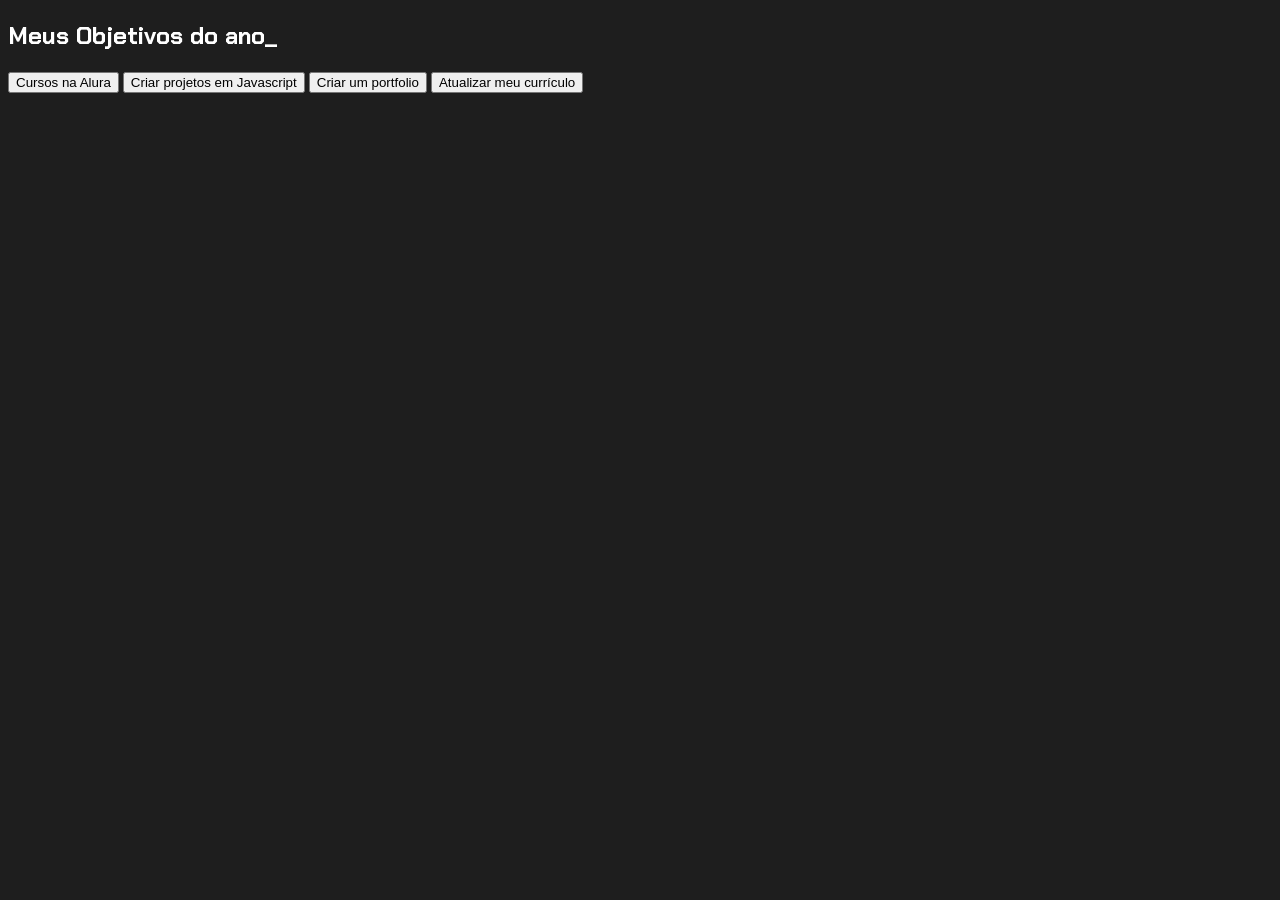
==== index.html @ 4d1a5f02 "." ====
<!DOCTYPE html>
<html lang="pt-br">
<head>
    <link rel="stylesheet" href="style.css">
    <meta charset="UTF-8">
    <meta http-equiv="X-UA-Compatible" content="IE=edge">
    <meta name="viewport" content="width=device-width, initial-scale=1.0">
    <title>meu objetivos do ano</title>
</head>
<body>
    <section class="conteudo-principal">
        <h2 class="titulo-principal">Meus Objetivos do ano_</h2>
<div class="botoes">
        <button class="botao">Cursos na Alura</button>
        <button class="botao">Criar projetos em Javascript</button>
        <button class="botao">Criar um portfolio</button>
        <button class="botao">Atualizar meu currículo</button>
 </div>
</section>

</body>
</html>
---- style.css ----
@import url('https://fonts.googleapis.com/css2?family=Chakra+Petch:wght@400;700&display=swap');
:root {
    --cor-de-fundo: #1E1E1E;
    --verde: #6FFF57;
    --branco: #FFFFFF;
    --botao-ativo: #3A375E;
    --botao-inativo: rgba(58, 55, 94, 0.5);
    --texto-fundo: rgba(58, 55, 94, 0.3);
}
body {
    background-color: var(--cor-de-fundo);
    color: var(--branco);
    font-family: 'Chakra Petch', sans-serif;
}
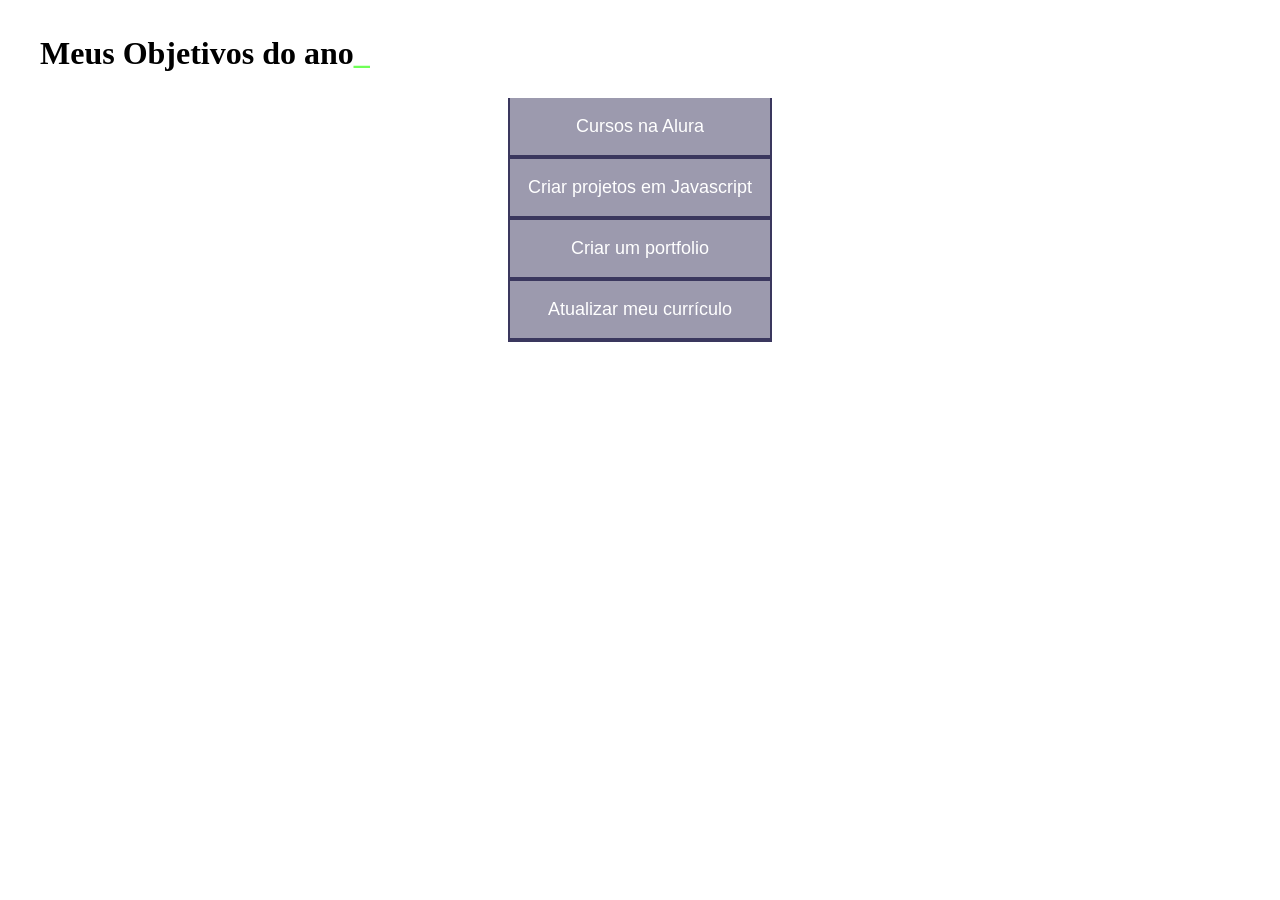
==== commit 627d116e: "." ====
--- a/index.html
+++ b/index.html
@@ -9,7 +9,8 @@
 </head>
 <body>
     <section class="conteudo-principal">
-        <h2 class="titulo-principal">Meus Objetivos do ano_</h2>
+        <h2 class="titulo-principal">Meus Objetivos do ano<span>_</span></h2>
+
 <div class="botoes">
         <button class="botao">Cursos na Alura</button>
         <button class="botao">Criar projetos em Javascript</button>
--- a/style.css
+++ b/style.css
@@ -7,8 +7,35 @@
     --botao-inativo: rgba(58, 55, 94, 0.5);
     --texto-fundo: rgba(58, 55, 94, 0.3);
 }
-body {
-    background-color: var(--cor-de-fundo);
+.conteudo-principal {
+    display: flex;
+    flex-direction: column;
+    justify-content: center;
+    align-items: center;
+    max-width: 1200px;
+    width: 100%;
+    margin: 0 auto;
+}
+.titulo-principal {
+    text-align: left;
+    width: 100%;
+    font-size: 32px;
+}
+.titulo-principal span {
+    color: var(--verde);
+}
+.botao {
+    font-family: "Crakra Petch", sans-serif;
+    background-color: var(--botao-inativo);
     color: var(--branco);
-    font-family: 'Chakra Petch', sans-serif;
+    display: flex;
+    justify-content: center;
+    padding: 1em;
+    font-size: 18px;
+    align-items: center;
+    width: 100%;
+    border-bottom: 4px solid var(--botao-ativo); 
+    border-left: 2px solid var(--botao-ativo); 
+    border-right: 2px solid var(--botao-ativo); 
+    border-top: none;
 }
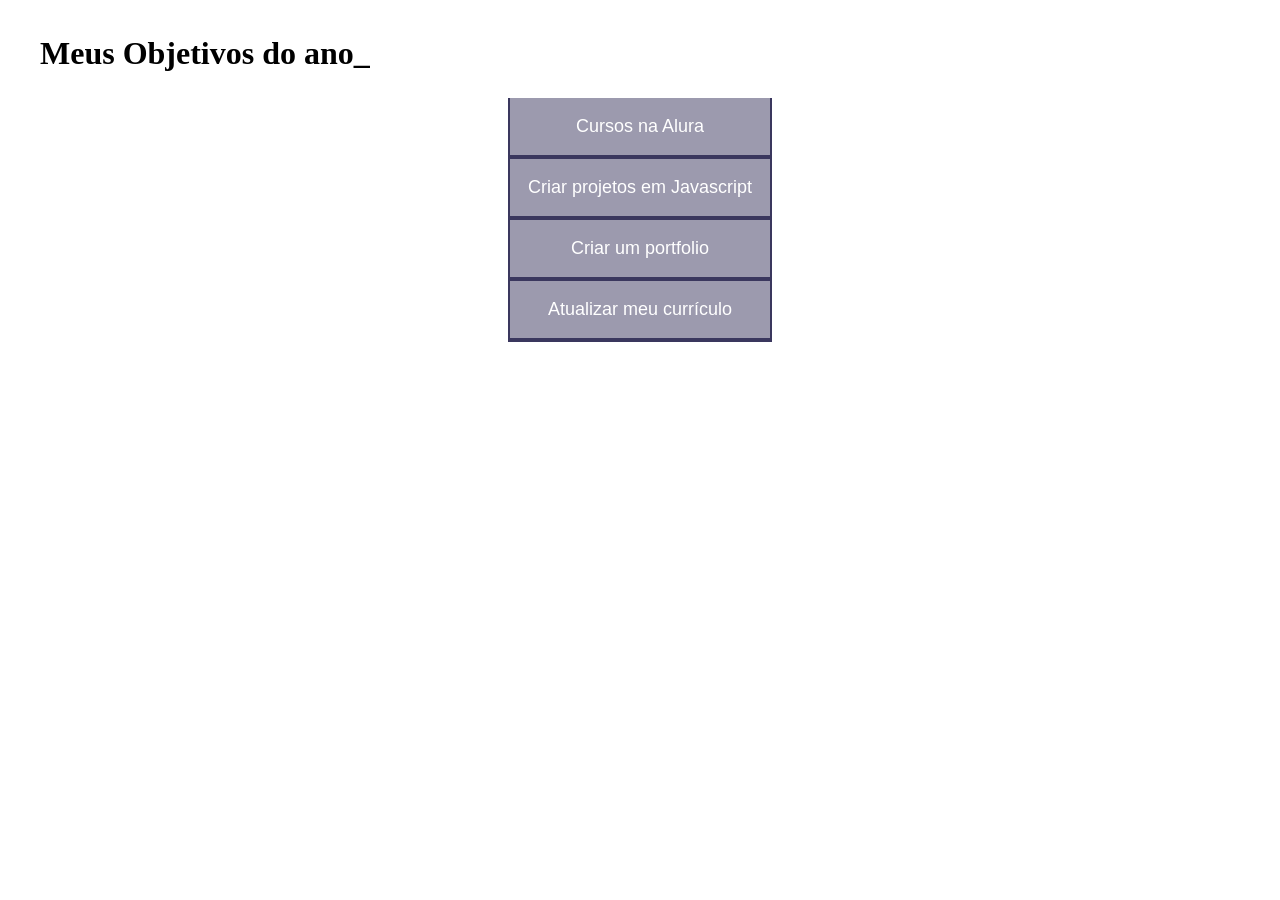
==== commit f0ea3096: "." ====
--- a/index.html
+++ b/index.html
@@ -9,8 +9,7 @@
 </head>
 <body>
     <section class="conteudo-principal">
-        <h2 class="titulo-principal">Meus Objetivos do ano<span>_</span></h2>
-
+        <h2 class="titulo-principal">Meus Objetivos do ano_</h2>
 <div class="botoes">
         <button class="botao">Cursos na Alura</button>
         <button class="botao">Criar projetos em Javascript</button>
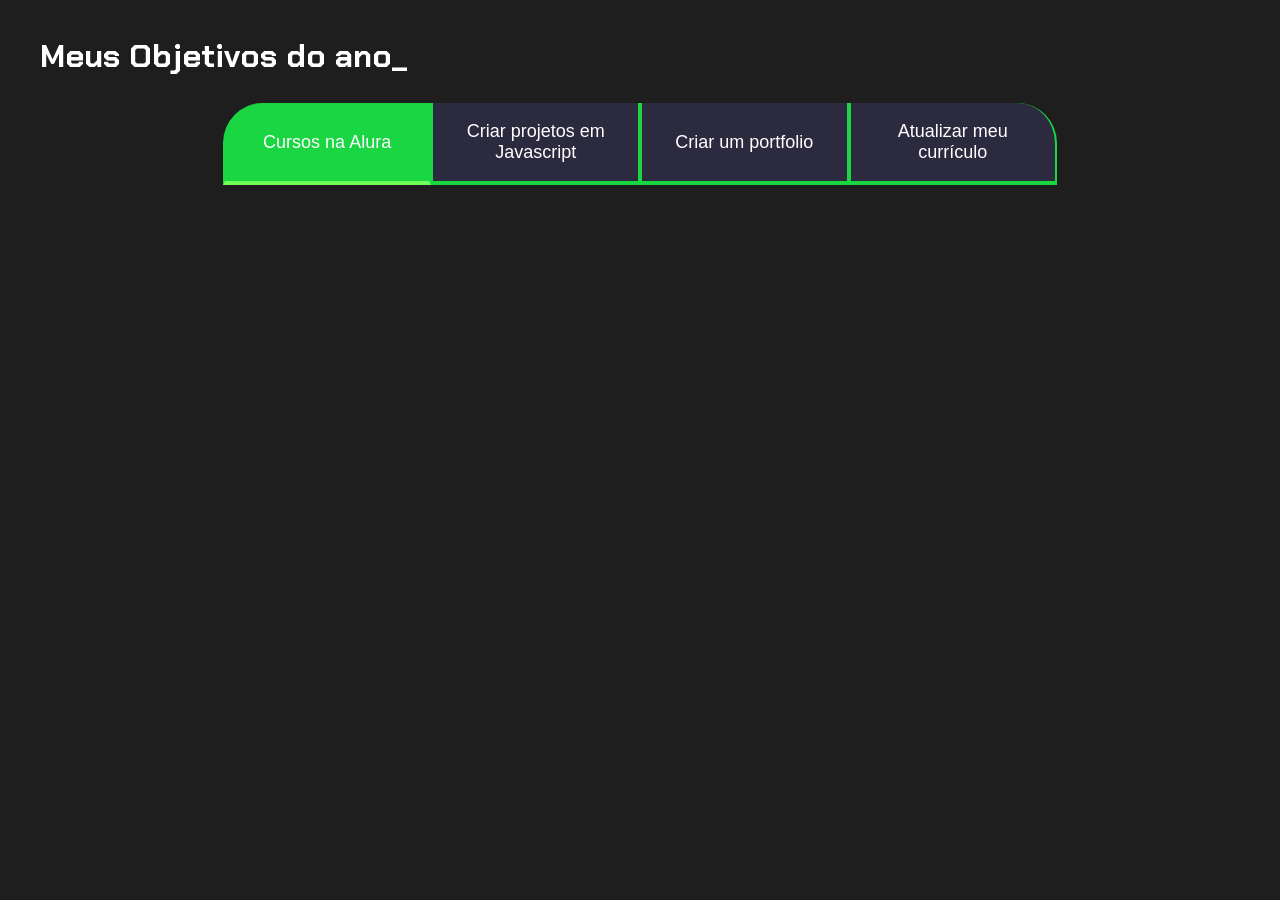
==== commit 1efaab8f: "." ====
--- a/index.html
+++ b/index.html
@@ -11,12 +11,10 @@
     <section class="conteudo-principal">
         <h2 class="titulo-principal">Meus Objetivos do ano_</h2>
 <div class="botoes">
-        <button class="botao">Cursos na Alura</button>
+        <button class="botao ativo">Cursos na Alura</button>
         <button class="botao">Criar projetos em Javascript</button>
         <button class="botao">Criar um portfolio</button>
         <button class="botao">Atualizar meu currículo</button>
  </div>
-</section>
-
 </body>
 </html>
--- a/style.css
+++ b/style.css
@@ -1,41 +1,115 @@
 @import url('https://fonts.googleapis.com/css2?family=Chakra+Petch:wght@400;700&display=swap');
-:root {
-    --cor-de-fundo: #1E1E1E;
-    --verde: #6FFF57;
-    --branco: #FFFFFF;
-    --botao-ativo: #3A375E;
-    --botao-inativo: rgba(58, 55, 94, 0.5);
-    --texto-fundo: rgba(58, 55, 94, 0.3);
-}
-.conteudo-principal {
-    display: flex;
-    flex-direction: column;
-    justify-content: center;
-    align-items: center;
-    max-width: 1200px;
-    width: 100%;
-    margin: 0 auto;
-}
-.titulo-principal {
-    text-align: left;
-    width: 100%;
-    font-size: 32px;
-}
-.titulo-principal span {
-    color: var(--verde);
-}
-.botao {
-    font-family: "Crakra Petch", sans-serif;
-    background-color: var(--botao-inativo);
-    color: var(--branco);
-    display: flex;
-    justify-content: center;
-    padding: 1em;
-    font-size: 18px;
-    align-items: center;
-    width: 100%;
-    border-bottom: 4px solid var(--botao-ativo); 
-    border-left: 2px solid var(--botao-ativo); 
-    border-right: 2px solid var(--botao-ativo); 
-    border-top: none;
-}
+    :root {
+        --cor-de-fundo: #1E1E1E;
+        --verde: #6FFF57;
+        --branco: #FFFFFF;
+        --botao-ativo: #1bd643;
+        --botao-inativo: rgba(58, 55, 94, 0.5);
+        --texto-fundo: rgba(58, 55, 94, 0.3);
+    }
+    
+    body {
+        background-color: var(--cor-de-fundo);
+        color: var(--branco);
+        font-family: 'Chakra Petch', sans-serif;
+    }
+    
+    .conteudo-principal {
+        display: flex;
+        flex-direction: column;
+        justify-content: center;
+        align-items: center;
+        max-width: 1200px;
+        width: 100%;
+        margin: 0 auto;
+    }
+    
+    .titulo-principal {
+        text-align: left;
+        width: 100%;
+        font-size: 32px;
+    }
+    
+    .titulo-principal span {
+        color: var(--verde);
+    }
+    
+    .botao {
+        font-family: "Crakra Petch", sans-serif;
+        background-color: var(--botao-inativo);
+        color: var(--branco);
+        display: flex;
+        justify-content: center;
+        padding: 1em;
+        font-size: 18px;
+        align-items: center;
+        width: 100%;
+        border-bottom: 4px solid var(--botao-ativo); 
+        border-left: 2px solid var(--botao-ativo); 
+        border-right: 2px solid var(--botao-ativo); 
+        border-top: none;
+    }
+    
+    .botoes {
+        display: block;
+    }
+    .ativo{
+        background-color: var(--botao-ativo);
+        border-bottom: 4px solid var(--verde);
+    }
+    
+
+
+
+
+
+
+
+
+
+
+
+
+
+
+
+
+
+
+
+
+
+
+
+
+
+
+
+
+
+
+
+
+
+
+    @media screen and (min-width: 768px) {
+        .botoes 
+            display: flex;
+        }
+    
+        .botao:first-child {
+            border-radius: 40px 40px 0 0;
+        }
+        @media screen and (min-width: 768px) {
+            .botoes {
+                display: flex;
+            }
+        
+            .botao:first-child {
+                border-radius: 40px 0 0 0;
+            }
+        
+            .botao:last-child {
+                border-radius: 0 40px 0 0;
+            }
+        }
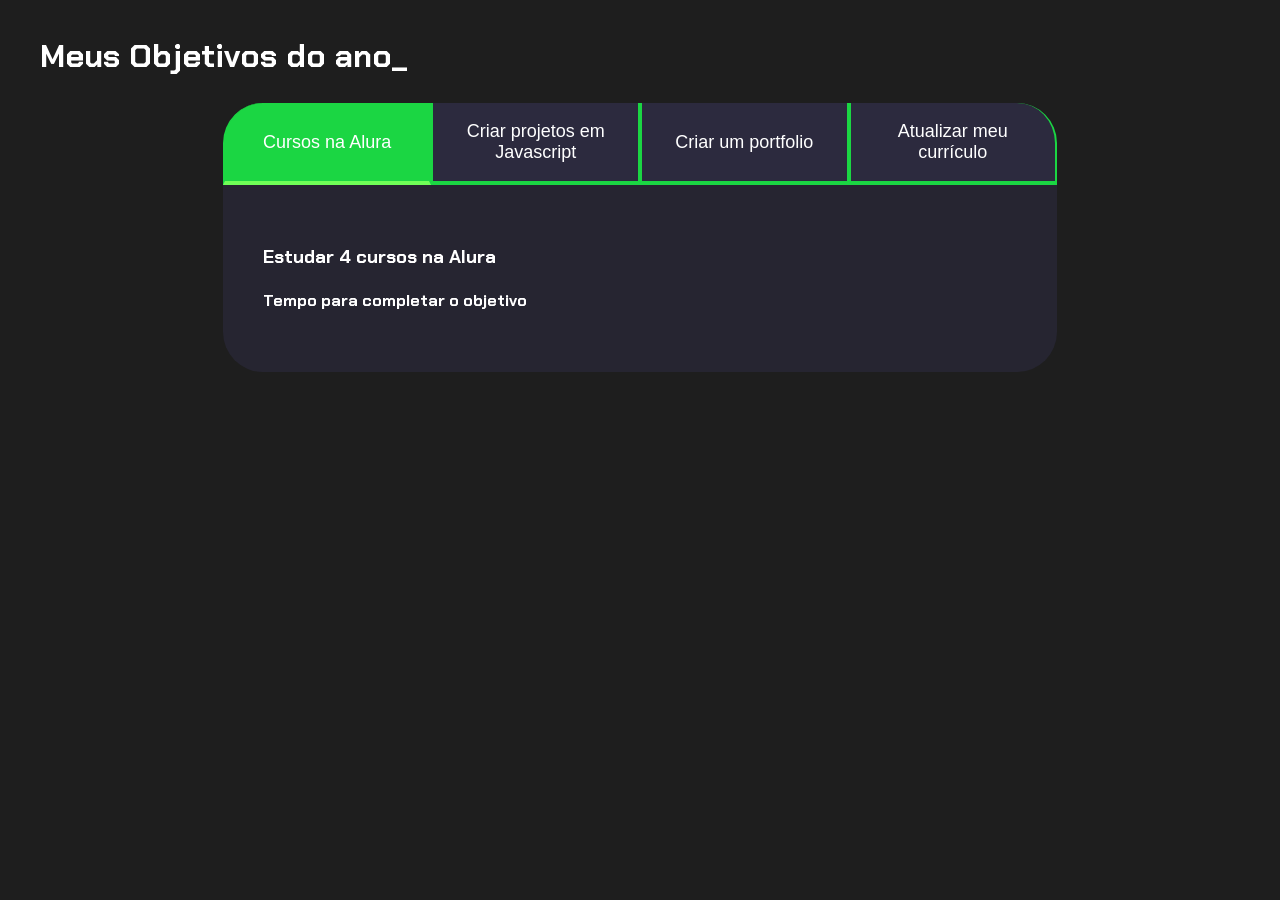
==== commit beb4d62a: "." ====
--- a/index.html
+++ b/index.html
@@ -10,11 +10,36 @@
 <body>
     <section class="conteudo-principal">
         <h2 class="titulo-principal">Meus Objetivos do ano_</h2>
-<div class="botoes">
-        <button class="botao ativo">Cursos na Alura</button>
-        <button class="botao">Criar projetos em Javascript</button>
-        <button class="botao">Criar um portfolio</button>
-        <button class="botao">Atualizar meu currículo</button>
- </div>
+        <div class="conteudo">
+            <div class="botoes">
+                <button class="botao ativo">Cursos na Alura</button>
+                <button class="botao">Criar projetos em Javascript</button>
+                <button class="botao">Criar um portfolio</button>
+                <button class="botao">Atualizar meu currículo</button>
+            </div>
+            <div class="abas-textos">
+                <div class="aba-conteudo ativo">
+                    <h3 class="aba-conteudo-titulo-principal">Estudar 4 cursos na Alura</h3>
+                    <h4 class="aba-conteudo-titulo-secundario">Tempo para completar o objetivo</h4>
+                </div>
+                <div class="aba-conteudo">
+                    <h3 class="aba-conteudo-titulo-principal">Criar 5 projetos em Javascript</h3>
+                    <h4 class="aba-conteudo-titulo-secundario">Tempo para completar o objetivo</h4>
+                </div>
+                <div class="aba-conteudo">
+                    <h3 class="aba-conteudo-titulo-principal">Criar um portfolio com os meus 3 melhores projetos</h3>
+                    <h4 class="aba-conteudo-titulo-secundario">Tempo para completar o objetivo</h4>
+                </div>
+                <div class="aba-conteudo">
+                    <h3 class="aba-conteudo-titulo-principal">Atualizar meu curriculo com os certificados da Alura</h3>
+                    <h4 class="aba-conteudo-titulo-secundario">Tempo para completar o objetivo</h4>
+                </div>
+            </div>
+        </div>
+        
+
+
+ <script src="main.js"></script>
+
 </body>
 </html>
--- a/style.css
+++ b/style.css
@@ -53,11 +53,23 @@
     .botoes {
         display: block;
     }
-    .ativo{
+    .botao.ativo{
         background-color: var(--botao-ativo);
         border-bottom: 4px solid var(--verde);
     }
     
+    .abas-textos{
+        background-color: var(--texto-fundo);
+        padding: 40px;
+        border-radius: 0 0 40px 40px;
+    }
+    .aba-conteudo.ativo{
+        display:block;   
+    }
+    .aba-conteudo{
+        display: none;
+    }
+        
 
 
 
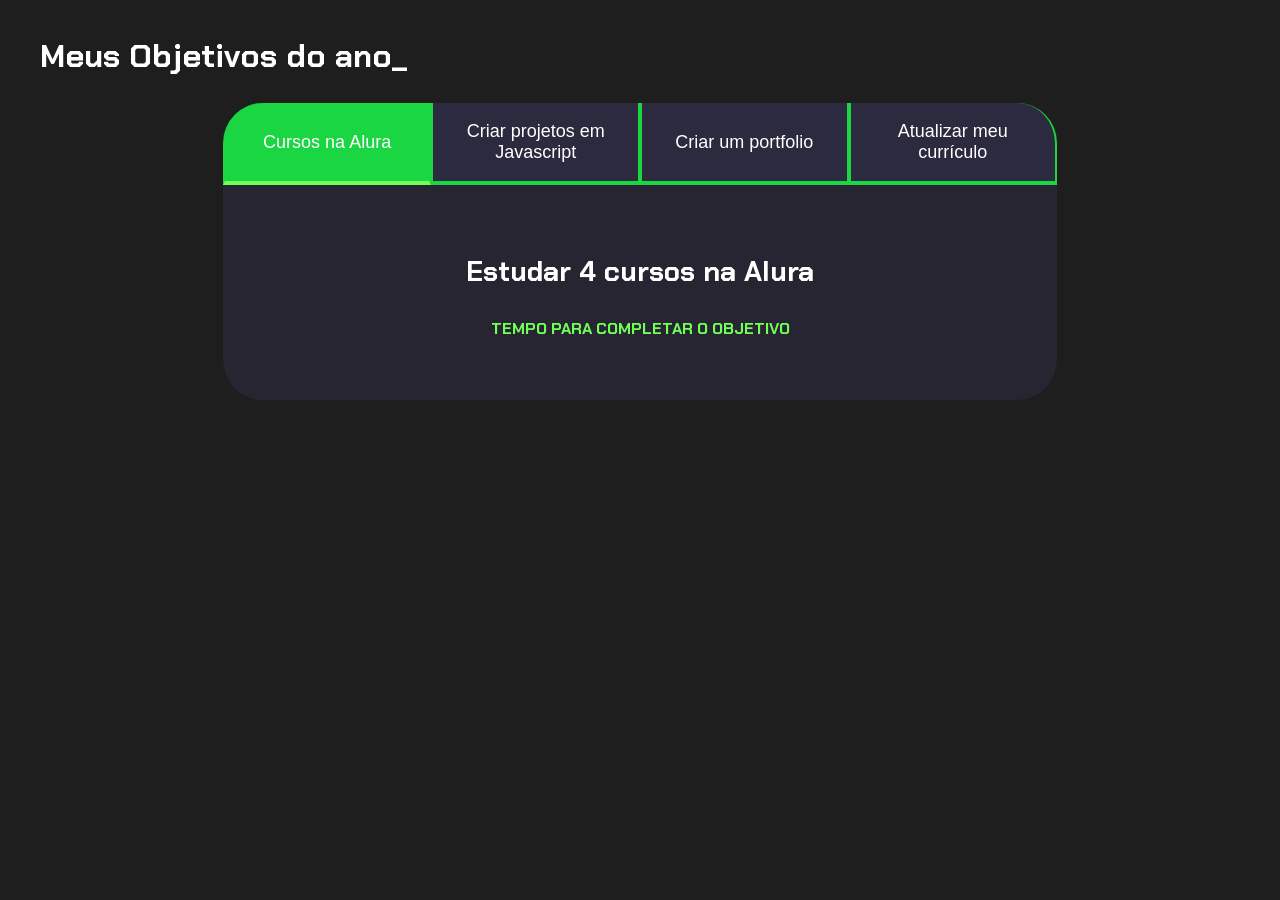
==== commit f3c9ab6c: "." ====
--- a/index.html
+++ b/index.html
@@ -21,18 +21,22 @@
                 <div class="aba-conteudo ativo">
                     <h3 class="aba-conteudo-titulo-principal">Estudar 4 cursos na Alura</h3>
                     <h4 class="aba-conteudo-titulo-secundario">Tempo para completar o objetivo</h4>
+                    <div class="contador"></div>
                 </div>
                 <div class="aba-conteudo">
                     <h3 class="aba-conteudo-titulo-principal">Criar 5 projetos em Javascript</h3>
                     <h4 class="aba-conteudo-titulo-secundario">Tempo para completar o objetivo</h4>
+                    <div class="contador"></div>
                 </div>
                 <div class="aba-conteudo">
                     <h3 class="aba-conteudo-titulo-principal">Criar um portfolio com os meus 3 melhores projetos</h3>
                     <h4 class="aba-conteudo-titulo-secundario">Tempo para completar o objetivo</h4>
+                    <div class="contador"></div>
                 </div>
                 <div class="aba-conteudo">
                     <h3 class="aba-conteudo-titulo-principal">Atualizar meu curriculo com os certificados da Alura</h3>
                     <h4 class="aba-conteudo-titulo-secundario">Tempo para completar o objetivo</h4>
+                    <div class="contador"></div>
                 </div>
             </div>
         </div>
--- a/style.css
+++ b/style.css
@@ -69,7 +69,16 @@
     .aba-conteudo{
         display: none;
     }
-        
+    .aba-conteudo-titulo-principal{
+        font-size: 28px;
+        text-align: center;
+    }
+    .aba-conteudo-titulo-secundario{
+        text-align: center;
+        color: var(--verde);
+        text-transform: uppercase;
+    }
+            
 
 
 
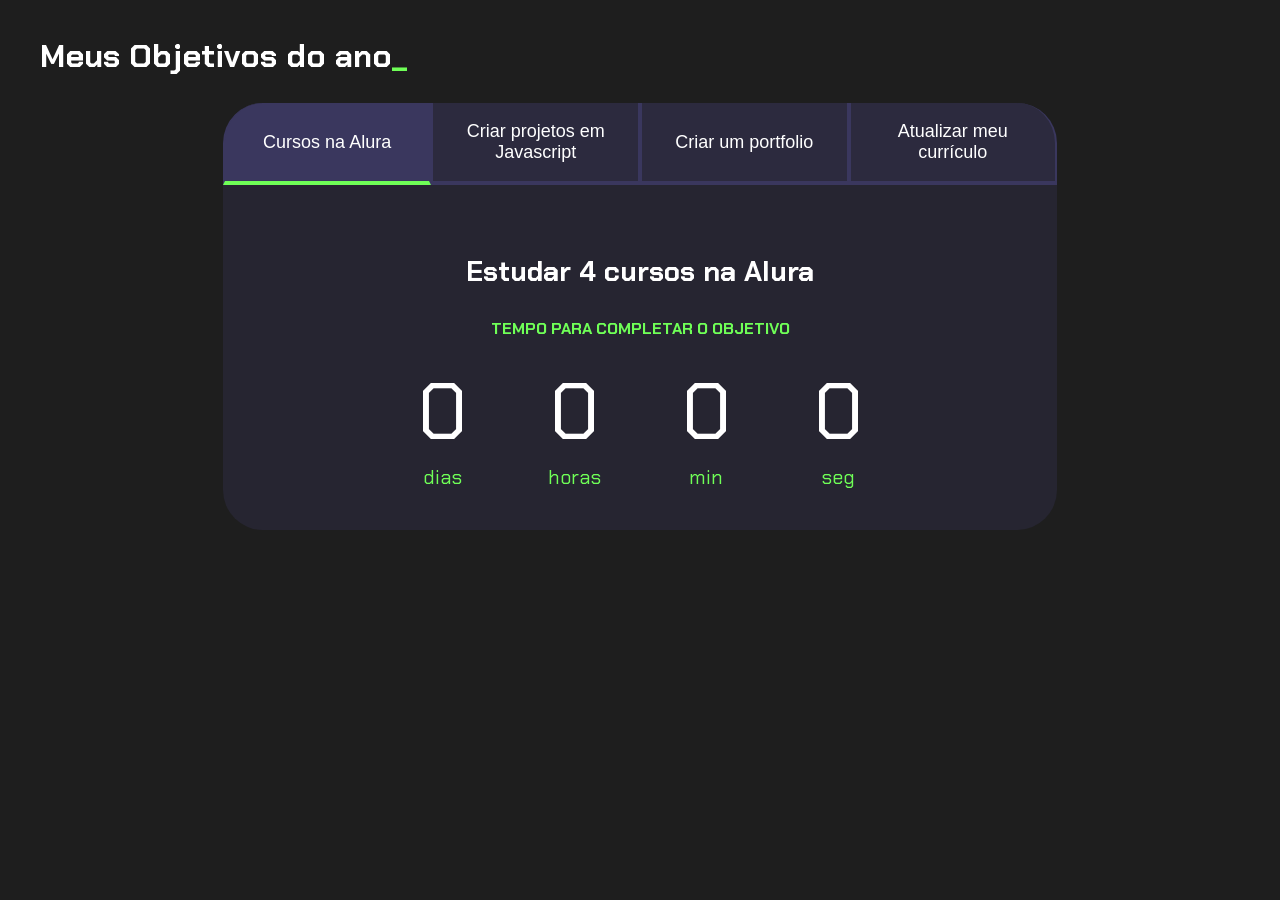
==== commit a324af39: "." ====
--- a/index.html
+++ b/index.html
@@ -1,15 +1,17 @@
 <!DOCTYPE html>
 <html lang="pt-br">
 <head>
-    <link rel="stylesheet" href="style.css">
     <meta charset="UTF-8">
     <meta http-equiv="X-UA-Compatible" content="IE=edge">
     <meta name="viewport" content="width=device-width, initial-scale=1.0">
-    <title>meu objetivos do ano</title>
+    <title>Meus objetivos do ano</title>
+    <link rel="stylesheet" href="style.css">
+
 </head>
 <body>
+
     <section class="conteudo-principal">
-        <h2 class="titulo-principal">Meus Objetivos do ano_</h2>
+        <h2 class="titulo-principal">Meus Objetivos do ano<span>_</span></h2>
         <div class="conteudo">
             <div class="botoes">
                 <button class="botao ativo">Cursos na Alura</button>
@@ -21,29 +23,104 @@
                 <div class="aba-conteudo ativo">
                     <h3 class="aba-conteudo-titulo-principal">Estudar 4 cursos na Alura</h3>
                     <h4 class="aba-conteudo-titulo-secundario">Tempo para completar o objetivo</h4>
-                    <div class="contador"></div>
+                    <div class="contador">
+                        <div class="contador-digito">
+                            <p class="contador-digito-numero" id="dias0">7</p>
+                            <p class="contador-digito-texto">dias</p>
+                        </div>
+                        <div class="contador-digito">
+                            <p class="contador-digito-numero" id="horas0">7</p>
+                            <p class="contador-digito-texto">horas</p>
+                        </div>
+                        <div class="contador-digito">
+                            <p class="contador-digito-numero" id="min0">7</p>
+                            <p class="contador-digito-texto">min</p>
+                        </div>
+                        <div class="contador-digito">
+                            <p class="contador-digito-numero" id="seg0">7</p>
+                            <p class="contador-digito-texto">seg</p>
+                        </div>
+                    </div>
                 </div>
                 <div class="aba-conteudo">
                     <h3 class="aba-conteudo-titulo-principal">Criar 5 projetos em Javascript</h3>
                     <h4 class="aba-conteudo-titulo-secundario">Tempo para completar o objetivo</h4>
-                    <div class="contador"></div>
+                    <div class="contador">
+                        <div class="contador-digito">
+                            <p class="contador-digito-numero" id="dias1">7</p>
+                            <p class="contador-digito-texto">dias</p>
+                        </div>
+                        <div class="contador-digito">
+                            <p class="contador-digito-numero" id="horas1">7</p>
+                            <p class="contador-digito-texto">horas</p>
+                        </div>
+                        <div class="contador-digito">
+                            <p class="contador-digito-numero" id="min1">7</p>
+                            <p class="contador-digito-texto">min</p>
+                        </div>
+                        <div class="contador-digito">
+                            <p class="contador-digito-numero" id="seg1">7</p>
+                            <p class="contador-digito-texto">seg</p>
+                        </div>
+                    </div>
                 </div>
                 <div class="aba-conteudo">
                     <h3 class="aba-conteudo-titulo-principal">Criar um portfolio com os meus 3 melhores projetos</h3>
                     <h4 class="aba-conteudo-titulo-secundario">Tempo para completar o objetivo</h4>
-                    <div class="contador"></div>
+                    <div class="contador">
+                        <div class="contador-digito">
+                            <p class="contador-digito-numero" id="dias2">7</p>
+                            <p class="contador-digito-texto">dias</p>
+                        </div>
+                        <div class="contador-digito">
+                            <p class="contador-digito-numero" id="horas2">7</p>
+                            <p class="contador-digito-texto">horas</p>
+                        </div>
+                        <div class="contador-digito">
+                            <p class="contador-digito-numero" id="min2">7</p>
+                            <p class="contador-digito-texto">min</p>
+                        </div>
+                        <div class="contador-digito">
+                            <p class="contador-digito-numero" id="seg2">7</p>
+                            <p class="contador-digito-texto">seg</p>
+                        </div>
+                    </div>
                 </div>
                 <div class="aba-conteudo">
                     <h3 class="aba-conteudo-titulo-principal">Atualizar meu curriculo com os certificados da Alura</h3>
                     <h4 class="aba-conteudo-titulo-secundario">Tempo para completar o objetivo</h4>
-                    <div class="contador"></div>
+                    <div class="contador">
+                        <div class="contador-digito">
+                            <p class="contador-digito-numero" id="dias3">7</p>
+                            <p class="contador-digito-texto">dias</p>
+                        </div>
+                        <div class="contador-digito">
+                            <p class="contador-digito-numero" id="horas3">7</p>
+                            <p class="contador-digito-texto">horas</p>
+                        </div>
+                        <div class="contador-digito">
+                            <p class="contador-digito-numero" id="min3">7</p>
+                            <p class="contador-digito-texto">min</p>
+                        </div>
+                        <div class="contador-digito">
+                            <p class="contador-digito-numero" id="seg3">7</p>
+                            <p class="contador-digito-texto">seg</p>
+                        </div>
+                    </div>
                 </div>
+                
             </div>
         </div>
         
+    
 
 
- <script src="main.js"></script>
+</section>
 
+   
+
+
+
+<script src="main.js"></script>
 </body>
-</html>
+</html>
--- a/style.css
+++ b/style.css
@@ -1,136 +1,123 @@
 @import url('https://fonts.googleapis.com/css2?family=Chakra+Petch:wght@400;700&display=swap');
-    :root {
-        --cor-de-fundo: #1E1E1E;
-        --verde: #6FFF57;
-        --branco: #FFFFFF;
-        --botao-ativo: #1bd643;
-        --botao-inativo: rgba(58, 55, 94, 0.5);
-        --texto-fundo: rgba(58, 55, 94, 0.3);
+:root {
+    --cor-de-fundo: #1E1E1E;
+    --verde: #6FFF57;
+    --branco: #FFFFFF;
+    --botao-ativo: #3A375E;
+    --botao-inativo: rgba(58, 55, 94, 0.5);
+    --texto-fundo: rgba(58, 55, 94, 0.3);
+}
+body {
+    background-color: var(--cor-de-fundo);
+    color: var(--branco);
+    font-family: 'Chakra Petch', sans-serif;
+}
+.conteudo-principal {
+    display: flex;
+    flex-direction: column;
+    justify-content: center;
+    align-items: center;
+    max-width: 1200px;
+    width: 100%;
+    margin: 0 auto;
+}
+
+.titulo-principal {
+    text-align: left;
+    width: 100%;
+    font-size: 32px;
+}
+.titulo-principal span {
+    color: var(--verde);
+}
+
+.botao {
+    font-family: "Crakra Petch", sans-serif;
+    background-color: var(--botao-inativo);
+    color: var(--branco);
+    display: flex;
+    justify-content: center;
+    padding: 1em;
+    font-size: 18px;
+    align-items: center;
+    width: 100%;
+    border-bottom: 4px solid var(--botao-ativo); 
+    border-left: 2px solid var(--botao-ativo); 
+    border-right: 2px solid var(--botao-ativo); 
+    border-top: none;
+}
+.botoes {
+    display: block;
+}
+
+.botao:first-child {
+    border-radius: 40px 40px 0 0;
+}
+@media screen and (min-width: 768px) {
+    .botoes {
+        display: flex;
     }
-    
-    body {
-        background-color: var(--cor-de-fundo);
-        color: var(--branco);
-        font-family: 'Chakra Petch', sans-serif;
+
+    .botao:first-child {
+        border-radius: 40px 0 0 0;
     }
-    
-    .conteudo-principal {
-        display: flex;
-        flex-direction: column;
-        justify-content: center;
-        align-items: center;
-        max-width: 1200px;
-        width: 100%;
-        margin: 0 auto;
+
+    .botao:last-child {
+        border-radius: 0 40px 0 0;
     }
-    
-    .titulo-principal {
-        text-align: left;
-        width: 100%;
-        font-size: 32px;
-    }
-    
-    .titulo-principal span {
-        color: var(--verde);
-    }
-    
-    .botao {
-        font-family: "Crakra Petch", sans-serif;
-        background-color: var(--botao-inativo);
-        color: var(--branco);
-        display: flex;
-        justify-content: center;
-        padding: 1em;
-        font-size: 18px;
-        align-items: center;
-        width: 100%;
-        border-bottom: 4px solid var(--botao-ativo); 
-        border-left: 2px solid var(--botao-ativo); 
-        border-right: 2px solid var(--botao-ativo); 
-        border-top: none;
-    }
-    
-    .botoes {
-        display: block;
-    }
-    .botao.ativo{
-        background-color: var(--botao-ativo);
-        border-bottom: 4px solid var(--verde);
-    }
-    
-    .abas-textos{
-        background-color: var(--texto-fundo);
-        padding: 40px;
-        border-radius: 0 0 40px 40px;
-    }
-    .aba-conteudo.ativo{
-        display:block;   
-    }
-    .aba-conteudo{
-        display: none;
-    }
-    .aba-conteudo-titulo-principal{
-        font-size: 28px;
-        text-align: center;
-    }
-    .aba-conteudo-titulo-secundario{
-        text-align: center;
-        color: var(--verde);
-        text-transform: uppercase;
-    }
-            
+}
+
+.botao.ativo{
+    background-color: var(--botao-ativo);
+    border-bottom: 4px solid var(--verde);
+}
+
+
+.abas-textos{
+    background-color: var(--texto-fundo);
+    padding: 40px;
+    border-radius: 0 0 40px 40px;
+}
+.aba-conteudo.ativo{
+    display:block;   
+}
+.aba-conteudo{
+    display: none;
+}
+.aba-conteudo-titulo-principal{
+    font-size: 28px;
+    text-align: center;
+}
+.aba-conteudo-titulo-secundario{
+    text-align: center;
+    color: var(--verde);
+    text-transform: uppercase;
+}
+.contador{
+    display: flex;
+    font-size: 30px;
+    text-align: center;
+
+}
+.contador{
+    display:flex;
+    justify-content: center;
+    flex-wrap: wrap;
+}
+.contador-digito{
+    padding: 0 16px;
+    text-align: center;
+    min-width: 100px;
+}
+.contador-digito-numero{
+    font-size: 80px;
+    margin: 0;
+}
+.contador-digito-texto{
+    color: var(--verde);
+    font-size: 20px;
+    margin: 0;
+}
 
 
 
-
-
-
-
-
-
-
-
-
-
-
-
-
-
-
-
-
-
-
-
-
-
-
-
-
-
-
-
-
-
-
-    @media screen and (min-width: 768px) {
-        .botoes 
-            display: flex;
-        }
-    
-        .botao:first-child {
-            border-radius: 40px 40px 0 0;
-        }
-        @media screen and (min-width: 768px) {
-            .botoes {
-                display: flex;
-            }
-        
-            .botao:first-child {
-                border-radius: 40px 0 0 0;
-            }
-        
-            .botao:last-child {
-                border-radius: 0 40px 0 0;
-            }
-        }
